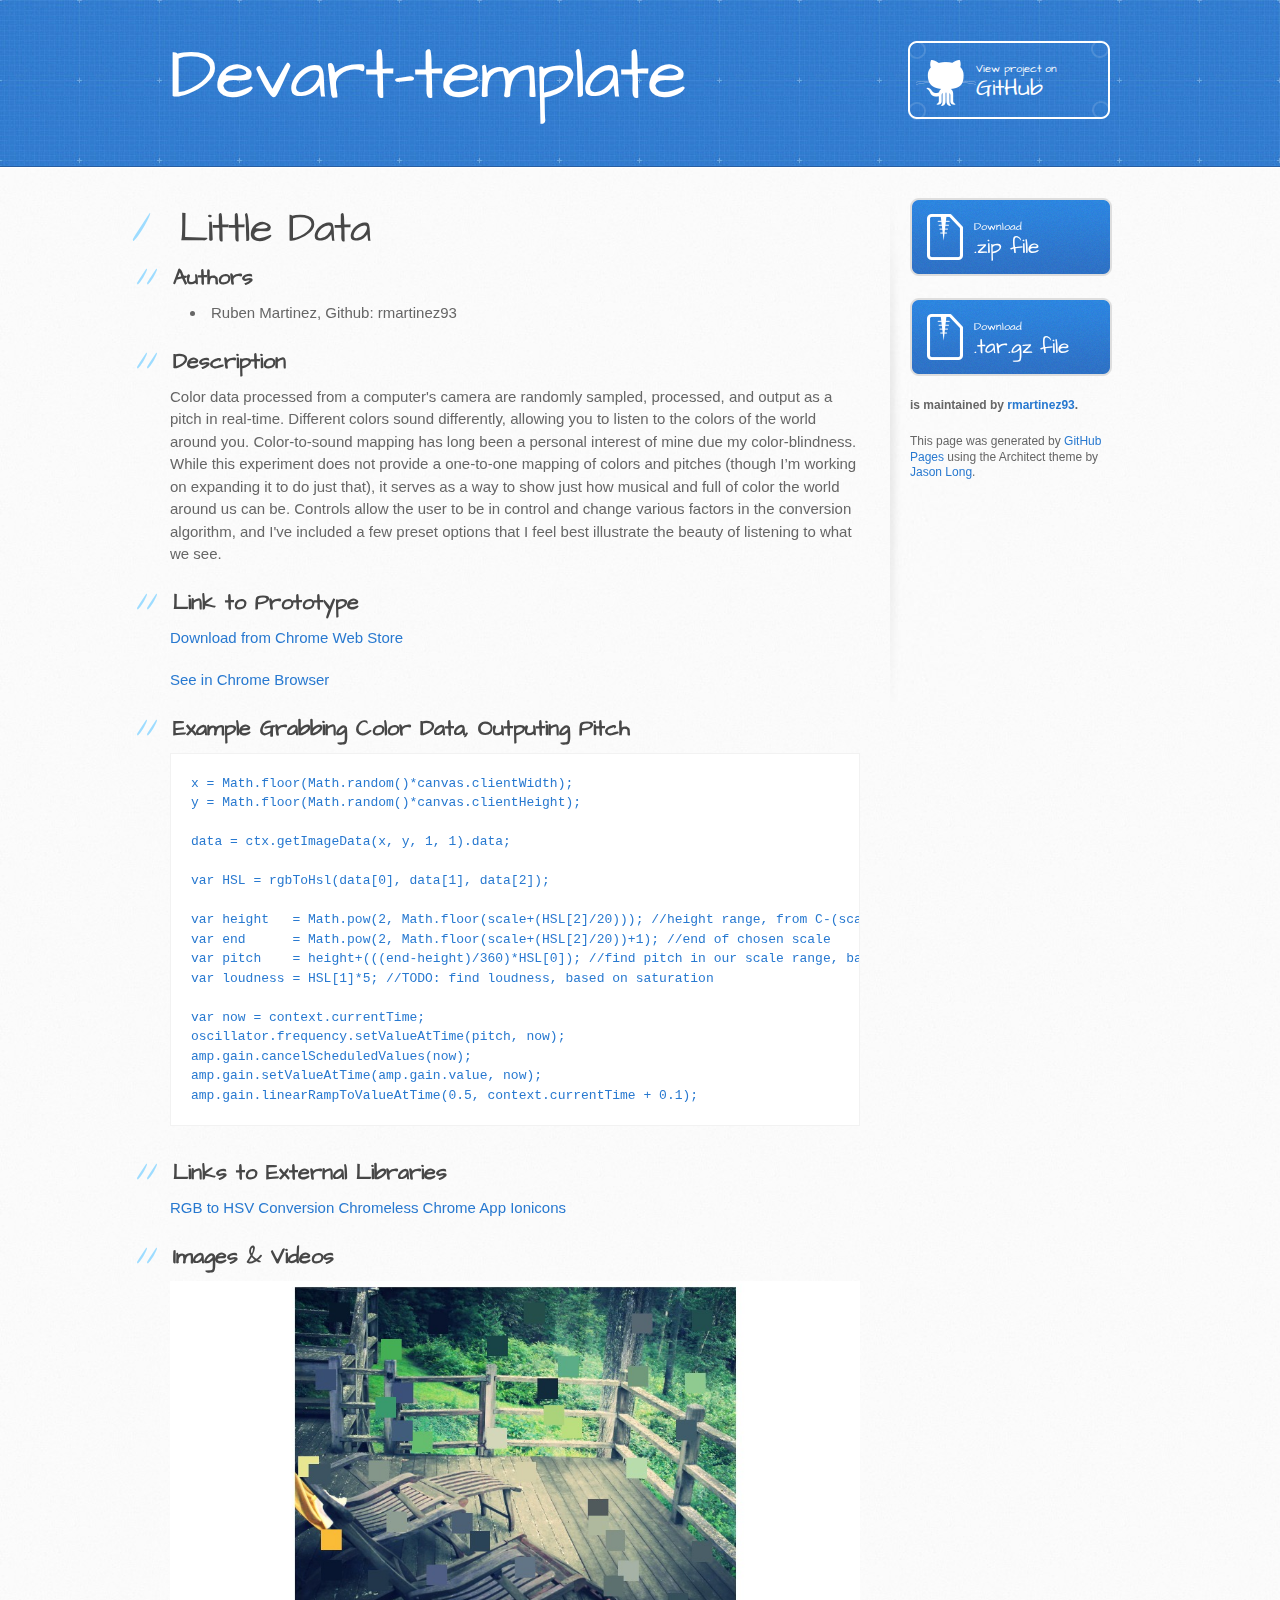
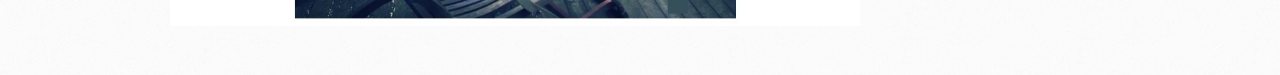
==== index.html @ 6a81eb99 "Create gh-pages branch via GitHub" ====
<!DOCTYPE html>
<html>
  <head>
    <meta charset='utf-8'>
    <meta http-equiv="X-UA-Compatible" content="chrome=1">
    <meta name="viewport" content="width=device-width, initial-scale=1, maximum-scale=1">
    <link href='https://fonts.googleapis.com/css?family=Architects+Daughter' rel='stylesheet' type='text/css'>
    <link rel="stylesheet" type="text/css" href="stylesheets/stylesheet.css" media="screen">
    <link rel="stylesheet" type="text/css" href="stylesheets/pygment_trac.css" media="screen">
    <link rel="stylesheet" type="text/css" href="stylesheets/print.css" media="print">

    <!--[if lt IE 9]>
    <script src="//html5shiv.googlecode.com/svn/trunk/html5.js"></script>
    <![endif]-->

    <title>Devart-template by rmartinez93</title>
  </head>

  <body>
    <header>
      <div class="inner">
        <h1>Devart-template</h1>
        <h2></h2>
        <a href="https://github.com/rmartinez93/devart-template" class="button"><small>View project on</small>GitHub</a>
      </div>
    </header>

    <div id="content-wrapper">
      <div class="inner clearfix">
        <section id="main-content">
          <h1>
<a name="little-data" class="anchor" href="#little-data"><span class="octicon octicon-link"></span></a>Little Data</h1>

<h2>
<a name="authors" class="anchor" href="#authors"><span class="octicon octicon-link"></span></a>Authors</h2>

<ul>
<li>Ruben Martinez, Github: rmartinez93</li>
</ul><h2>
<a name="description" class="anchor" href="#description"><span class="octicon octicon-link"></span></a>Description</h2>

<p>Color data processed from a computer's camera are randomly sampled, processed, and output as a pitch in real-time. Different colors sound differently, allowing you to listen to the colors of the world around you. Color-to-sound mapping has long been a personal interest of mine due my color-blindness. While this experiment does not provide a one-to-one mapping of colors and pitches (though I’m working on expanding it to do just that), it serves as a way to show just how musical and full of color the world around us can be. Controls allow the user to be in control and change various factors in the conversion algorithm, and I've included a few preset options that I feel best illustrate the beauty of listening to what we see.</p>

<h2>
<a name="link-to-prototype" class="anchor" href="#link-to-prototype"><span class="octicon octicon-link"></span></a>Link to Prototype</h2>

<p><a href="https://chrome.google.com/webstore/detail/little-data-a-web-art-exp/clgkogdimfofiapppjnpbkpkanghiabh" title="Download from Chrome Web Store">Download from Chrome Web Store</a></p>

<p><a href="http://rmartinez.co/DATA" title="See in Chrome Browser">See in Chrome Browser</a></p>

<h2>
<a name="example-grabbing-color-data-outputing-pitch" class="anchor" href="#example-grabbing-color-data-outputing-pitch"><span class="octicon octicon-link"></span></a>Example Grabbing Color Data, Outputing Pitch</h2>

<pre><code>x = Math.floor(Math.random()*canvas.clientWidth);
y = Math.floor(Math.random()*canvas.clientHeight);

data = ctx.getImageData(x, y, 1, 1).data;

var HSL = rgbToHsl(data[0], data[1], data[2]);

var height   = Math.pow(2, Math.floor(scale+(HSL[2]/20))); //height range, from C-(scale) to C-(scale+5), based on lightness
var end      = Math.pow(2, Math.floor(scale+(HSL[2]/20))+1); //end of chosen scale
var pitch    = height+(((end-height)/360)*HSL[0]); //find pitch in our scale range, based on hue
var loudness = HSL[1]*5; //TODO: find loudness, based on saturation

var now = context.currentTime;
oscillator.frequency.setValueAtTime(pitch, now);
amp.gain.cancelScheduledValues(now);
amp.gain.setValueAtTime(amp.gain.value, now);
amp.gain.linearRampToValueAtTime(0.5, context.currentTime + 0.1);
</code></pre>

<h2>
<a name="links-to-external-libraries" class="anchor" href="#links-to-external-libraries"><span class="octicon octicon-link"></span></a>Links to External Libraries</h2>

<p><a href="https://gist.github.com/mjijackson/5311256" title="RGB to HSV Conversion">RGB to HSV Conversion</a>
<a href="http://sondreb.com/blog/post/chromeless-chrome-app.aspx" title="Chromeless Chrome App">Chromeless Chrome App</a>
<a href="https://github.com/driftyco/ionicons" title="Ionicons Framework">Ionicons</a></p>

<h2>
<a name="images--videos" class="anchor" href="#images--videos"><span class="octicon octicon-link"></span></a>Images &amp; Videos</h2>

<p><img src="project_images/cover.jpg" alt="Example Image" title="Example Image"></p>
        </section>

        <aside id="sidebar">
          <a href="https://github.com/rmartinez93/devart-template/zipball/master" class="button">
            <small>Download</small>
            .zip file
          </a>
          <a href="https://github.com/rmartinez93/devart-template/tarball/master" class="button">
            <small>Download</small>
            .tar.gz file
          </a>

          <p class="repo-owner"><a href="https://github.com/rmartinez93/devart-template"></a> is maintained by <a href="https://github.com/rmartinez93">rmartinez93</a>.</p>

          <p>This page was generated by <a href="https://pages.github.com">GitHub Pages</a> using the Architect theme by <a href="https://twitter.com/jasonlong">Jason Long</a>.</p>
        </aside>
      </div>
    </div>

  
  </body>
</html>
---- stylesheets/stylesheet.css ----
/* http://meyerweb.com/eric/tools/css/reset/ 
   v2.0 | 20110126
   License: none (public domain)
*/
html, body, div, span, applet, object, iframe,
h1, h2, h3, h4, h5, h6, p, blockquote, pre,
a, abbr, acronym, address, big, cite, code,
del, dfn, em, img, ins, kbd, q, s, samp,
small, strike, strong, sub, sup, tt, var,
b, u, i, center,
dl, dt, dd, ol, ul, li,
fieldset, form, label, legend,
table, caption, tbody, tfoot, thead, tr, th, td,
article, aside, canvas, details, embed, 
figure, figcaption, footer, header, hgroup, 
menu, nav, output, ruby, section, summary,
time, mark, audio, video {
	margin: 0;
	padding: 0;
	border: 0;
	font-size: 100%;
	font: inherit;
	vertical-align: baseline;
}
/* HTML5 display-role reset for older browsers */
article, aside, details, figcaption, figure, 
footer, header, hgroup, menu, nav, section {
	display: block;
}
body {
	line-height: 1;
}
ol, ul {
	list-style: none;
}
blockquote, q {
	quotes: none;
}
blockquote:before, blockquote:after,
q:before, q:after {
	content: '';
	content: none;
}
table {
	border-collapse: collapse;
	border-spacing: 0;
}

/* LAYOUT STYLES */
body {
  font-size: 15px;
  line-height: 1.5; 
  background: #fafafa url(../images/body-bg.jpg) 0 0 repeat;
  font-family: 'Helvetica Neue', Helvetica, Arial, serif;
  font-weight: 400;
  color: #666;
}

a {
  color: #2879d0;
}
a:hover {
  color: #2268b2;
}

header {
  padding-top: 40px;
  padding-bottom: 40px;
  font-family: 'Architects Daughter', 'Helvetica Neue', Helvetica, Arial, serif; 
  background: #2e7bcf url(../images/header-bg.jpg) 0 0 repeat-x;
  border-bottom: solid 1px #275da1;
}

header h1 {
  letter-spacing: -1px;
  font-size: 72px;
  color: #fff;
  line-height: 1;
  margin-bottom: 0.2em;
  width: 540px;
}

header h2 {
  font-size: 26px;
  color: #9ddcff;
  font-weight: normal;
  line-height: 1.3;
  width: 540px;
  letter-spacing: 0;
}

.inner {
  position: relative;
  width: 940px;
  margin: 0 auto;
}

#content-wrapper {
  border-top: solid 1px #fff;
  padding-top: 30px;
}

#main-content {
  width: 690px;
  float: left;
}

#main-content img {
  max-width: 100%;
}

aside#sidebar {
  width: 200px;
  padding-left: 20px;
  min-height: 504px;
  float: right;
  background: transparent url(../images/sidebar-bg.jpg) 0 0 no-repeat;
  font-size: 12px;
  line-height: 1.3;
}

aside#sidebar p.repo-owner,
aside#sidebar p.repo-owner a {
  font-weight: bold;
}

#downloads {
  margin-bottom: 40px;
}

a.button {
  width: 134px;
  height: 58px;
  line-height: 1.2;
  font-size: 23px;
  color: #fff;
  padding-left: 68px;
  padding-top: 22px;
  font-family: 'Architects Daughter', 'Helvetica Neue', Helvetica, Arial, serif; 
}
a.button small {
  display: block;
  font-size: 11px;
}
header a.button {
  position: absolute;
  right: 0;
  top: 0;
  background: transparent url(../images/github-button.png) 0 0 no-repeat;
}
aside a.button {
  width: 138px;
  padding-left: 64px;
  display: block;
  background: transparent url(../images/download-button.png) 0 0 no-repeat;
  margin-bottom: 20px;
  font-size: 21px;
}

code, pre {
  font-family: Monaco, "Bitstream Vera Sans Mono", "Lucida Console", Terminal, monospace;
  color: #222;
  margin-bottom: 30px;
  font-size: 13px;
}

code {
  background-color: #f2f8fc;
  border: solid 1px #dbe7f3;
  padding: 0 3px;
}

pre {
  padding: 20px;
  background: #fff;
  text-shadow: none;
  overflow: auto;
  border: solid 1px #f2f2f2;
}
pre code {
  color: #2879d0;
  background-color: #fff;
  border: none;
  padding: 0;
}

ul, ol, dl {
  margin-bottom: 20px;
}


/* COMMON STYLES */

hr {
  height: 1px;
  line-height: 1px;
  margin-top: 1em;
  padding-bottom: 1em;
  border: none;
  background: transparent url('../images/hr.png') 0 0 no-repeat;
}

table {
  width: 100%;
  border: 1px solid #ebebeb;
}

th {
  font-weight: 500;
}

td {
  border: 1px solid #ebebeb;
  text-align: center; 
  font-weight: 300;
}

form {
  background: #f2f2f2;
  padding: 20px;
  
}


/* GENERAL ELEMENT TYPE STYLES */

#main-content h1 {
  font-family: 'Architects Daughter', 'Helvetica Neue', Helvetica, Arial, serif; 
  font-size: 2.8em;
  letter-spacing: -1px;
  color: #474747;
} 

#main-content h1:before {
  content: "/";
  color: #9ddcff;
  padding-right: 0.3em;
  margin-left: -0.9em;
}

#main-content h2 {
  font-family: 'Architects Daughter', 'Helvetica Neue', Helvetica, Arial, serif; 
  font-size: 22px;
  font-weight: bold;
  margin-bottom: 8px;
  color: #474747;
} 
#main-content h2:before {
  content: "//";
  color: #9ddcff;
  padding-right: 0.3em;
  margin-left: -1.5em;
}

#main-content h3 {
  font-family: 'Architects Daughter', 'Helvetica Neue', Helvetica, Arial, serif; 
  font-size: 18px;
  font-weight: bold;
  margin-top: 24px;
  margin-bottom: 8px;
  color: #474747;
} 
 
#main-content h3:before {
  content: "///";
  color: #9ddcff;
  padding-right: 0.3em;
  margin-left: -2em;
}

#main-content h4 {
  font-family: 'Architects Daughter', 'Helvetica Neue', Helvetica, Arial, serif; 
  font-size: 15px;
  font-weight: bold;
  color: #474747;
} 

h4:before {
  content: "////";
  color: #9ddcff;
  padding-right: 0.3em;
  margin-left: -2.8em;
}

#main-content h5 {
  font-family: 'Architects Daughter', 'Helvetica Neue', Helvetica, Arial, serif; 
  font-size: 14px;
  color: #474747;
} 
h5:before {
  content: "/////";
  color: #9ddcff;
  padding-right: 0.3em;
  margin-left: -3.2em;
}

#main-content h6 {
  font-family: 'Architects Daughter', 'Helvetica Neue', Helvetica, Arial, serif; 
  font-size: .8em;
  color: #474747;
} 
h6:before {
  content: "//////";
  color: #9ddcff;
  padding-right: 0.3em;
  margin-left: -3.7em;
}

p {
  margin-bottom: 20px;
}
 
a {
  text-decoration: none;
}

p a {
  font-weight: 400;
}

blockquote {
  font-size: 1.6em;
  border-left: 10px solid #e9e9e9;
  margin-bottom: 20px;
  padding: 0 0 0 30px;
}

ul {
  list-style: disc inside;
  padding-left: 20px;
}

ol {
  list-style: decimal inside;
  padding-left: 3px;
}

dl dd {
  font-style: italic;
  font-weight: 100;
}

footer {
  background: transparent url('../images/hr.png') 0 0 no-repeat;
  margin-top: 40px;
  padding-top: 20px;
  padding-bottom: 30px;
  font-size: 13px;
  color: #aaa;
}

footer a {
  color: #666;
}
footer a:hover {
  color: #444;
}

/* MISC */
.clearfix:after {
  clear: both;
  content: '.';
  display: block;
  visibility: hidden;
  height: 0;
}

.clearfix {display: inline-block;}
* html .clearfix {height: 1%;}
.clearfix {display: block;}

/* #Media Queries
================================================== */

/* Smaller than standard 960 (devices and browsers) */
@media only screen and (max-width: 959px) {}

/* Tablet Portrait size to standard 960 (devices and browsers) */
@media only screen and (min-width: 768px) and (max-width: 959px) {
  .inner {
    width: 740px;
  }
  header h1, header h2 {
    width: 340px;
  }
  header h1 {
    font-size: 60px;
  }
  header h2 {
    font-size: 30px;
  }
  #main-content {
    width: 490px;
  }
  #main-content h1:before,
  #main-content h2:before,
  #main-content h3:before,
  #main-content h4:before,
  #main-content h5:before,
  #main-content h6:before {
    content: none;
    padding-right: 0;
    margin-left: 0;
  }
}

/* All Mobile Sizes (devices and browser) */
@media only screen and (max-width: 767px) {
  .inner {
    width: 93%;
  }
  header {
    padding: 20px 0;
  }
  header .inner {
    position: relative;
  }
  header h1, header h2 {
    width: 100%;
  }
  header h1 {
    font-size: 48px;
  }
  header h2 {
    font-size: 24px;
  }
  header a.button {
    background-image: none;
    width: auto;
    height: auto;
    display: inline-block;
    margin-top: 15px;
    padding: 5px 10px;
    position: relative;
    text-align: center;
    font-size: 13px;
    line-height: 1;
    background-color: #9ddcff;
    color: #2879d0;
    -moz-border-radius: 5px;
    -webkit-border-radius: 5px;                     
    border-radius: 5px;    
  }
  header a.button small {
    font-size: 13px;
    display: inline;
  }
  #main-content,
  aside#sidebar {
    float: none;
    width: 100% ! important;
  }
  aside#sidebar {
    background-image: none;
    margin-top: 20px;
    border-top: solid 1px #ddd;
    padding: 20px 0;
    min-height: 0;
  }
  aside#sidebar a.button {
    display: none;
  }
  #main-content h1:before,
  #main-content h2:before,
  #main-content h3:before,
  #main-content h4:before,
  #main-content h5:before,
  #main-content h6:before {
    content: none;
    padding-right: 0;
    margin-left: 0;
  }
}

/* Mobile Landscape Size to Tablet Portrait (devices and browsers) */
@media only screen and (min-width: 480px) and (max-width: 767px) {}

/* Mobile Portrait Size to Mobile Landscape Size (devices and browsers) */
@media only screen and (max-width: 479px) {}
---- stylesheets/pygment_trac.css ----
.highlight  { background: #ffffff; }
.highlight .c { color: #999988; font-style: italic } /* Comment */
.highlight .err { color: #a61717; background-color: #e3d2d2 } /* Error */
.highlight .k { font-weight: bold } /* Keyword */
.highlight .o { font-weight: bold } /* Operator */
.highlight .cm { color: #999988; font-style: italic } /* Comment.Multiline */
.highlight .cp { color: #999999; font-weight: bold } /* Comment.Preproc */
.highlight .c1 { color: #999988; font-style: italic } /* Comment.Single */
.highlight .cs { color: #999999; font-weight: bold; font-style: italic } /* Comment.Special */
.highlight .gd { color: #000000; background-color: #ffdddd } /* Generic.Deleted */
.highlight .gd .x { color: #000000; background-color: #ffaaaa } /* Generic.Deleted.Specific */
.highlight .ge { font-style: italic } /* Generic.Emph */
.highlight .gr { color: #aa0000 } /* Generic.Error */
.highlight .gh { color: #999999 } /* Generic.Heading */
.highlight .gi { color: #000000; background-color: #ddffdd } /* Generic.Inserted */
.highlight .gi .x { color: #000000; background-color: #aaffaa } /* Generic.Inserted.Specific */
.highlight .go { color: #888888 } /* Generic.Output */
.highlight .gp { color: #555555 } /* Generic.Prompt */
.highlight .gs { font-weight: bold } /* Generic.Strong */
.highlight .gu { color: #800080; font-weight: bold; } /* Generic.Subheading */
.highlight .gt { color: #aa0000 } /* Generic.Traceback */
.highlight .kc { font-weight: bold } /* Keyword.Constant */
.highlight .kd { font-weight: bold } /* Keyword.Declaration */
.highlight .kn { font-weight: bold } /* Keyword.Namespace */
.highlight .kp { font-weight: bold } /* Keyword.Pseudo */
.highlight .kr { font-weight: bold } /* Keyword.Reserved */
.highlight .kt { color: #445588; font-weight: bold } /* Keyword.Type */
.highlight .m { color: #009999 } /* Literal.Number */
.highlight .s { color: #d14 } /* Literal.String */
.highlight .na { color: #008080 } /* Name.Attribute */
.highlight .nb { color: #0086B3 } /* Name.Builtin */
.highlight .nc { color: #445588; font-weight: bold } /* Name.Class */
.highlight .no { color: #008080 } /* Name.Constant */
.highlight .ni { color: #800080 } /* Name.Entity */
.highlight .ne { color: #990000; font-weight: bold } /* Name.Exception */
.highlight .nf { color: #990000; font-weight: bold } /* Name.Function */
.highlight .nn { color: #555555 } /* Name.Namespace */
.highlight .nt { color: #000080 } /* Name.Tag */
.highlight .nv { color: #008080 } /* Name.Variable */
.highlight .ow { font-weight: bold } /* Operator.Word */
.highlight .w { color: #bbbbbb } /* Text.Whitespace */
.highlight .mf { color: #009999 } /* Literal.Number.Float */
.highlight .mh { color: #009999 } /* Literal.Number.Hex */
.highlight .mi { color: #009999 } /* Literal.Number.Integer */
.highlight .mo { color: #009999 } /* Literal.Number.Oct */
.highlight .sb { color: #d14 } /* Literal.String.Backtick */
.highlight .sc { color: #d14 } /* Literal.String.Char */
.highlight .sd { color: #d14 } /* Literal.String.Doc */
.highlight .s2 { color: #d14 } /* Literal.String.Double */
.highlight .se { color: #d14 } /* Literal.String.Escape */
.highlight .sh { color: #d14 } /* Literal.String.Heredoc */
.highlight .si { color: #d14 } /* Literal.String.Interpol */
.highlight .sx { color: #d14 } /* Literal.String.Other */
.highlight .sr { color: #009926 } /* Literal.String.Regex */
.highlight .s1 { color: #d14 } /* Literal.String.Single */
.highlight .ss { color: #990073 } /* Literal.String.Symbol */
.highlight .bp { color: #999999 } /* Name.Builtin.Pseudo */
.highlight .vc { color: #008080 } /* Name.Variable.Class */
.highlight .vg { color: #008080 } /* Name.Variable.Global */
.highlight .vi { color: #008080 } /* Name.Variable.Instance */
.highlight .il { color: #009999 } /* Literal.Number.Integer.Long */

.type-csharp .highlight .k { color: #0000FF }
.type-csharp .highlight .kt { color: #0000FF }
.type-csharp .highlight .nf { color: #000000; font-weight: normal }
.type-csharp .highlight .nc { color: #2B91AF }
.type-csharp .highlight .nn { color: #000000 }
.type-csharp .highlight .s { color: #A31515 }
.type-csharp .highlight .sc { color: #A31515 }
---- stylesheets/print.css ----
html, body, div, span, applet, object, iframe,
h1, h2, h3, h4, h5, h6, p, blockquote, pre,
a, abbr, acronym, address, big, cite, code,
del, dfn, em, img, ins, kbd, q, s, samp,
small, strike, strong, sub, sup, tt, var,
b, u, i, center,
dl, dt, dd, ol, ul, li,
fieldset, form, label, legend,
table, caption, tbody, tfoot, thead, tr, th, td,
article, aside, canvas, details, embed, 
figure, figcaption, footer, header, hgroup, 
menu, nav, output, ruby, section, summary,
time, mark, audio, video {
  margin: 0;
  padding: 0;
  border: 0;
  font-size: 100%;
  font: inherit;
  vertical-align: baseline;
}
/* HTML5 display-role reset for older browsers */
article, aside, details, figcaption, figure, 
footer, header, hgroup, menu, nav, section {
  display: block;
}
body {
  line-height: 1;
}
ol, ul {
  list-style: none;
}
blockquote, q {
  quotes: none;
}
blockquote:before, blockquote:after,
q:before, q:after {
  content: '';
  content: none;
}
table {
  border-collapse: collapse;
  border-spacing: 0;
}
body {
  font-size: 13px;
  line-height: 1.5; 
  font-family: 'Helvetica Neue', Helvetica, Arial, serif;
  color: #000;
}

a {
  color: #d5000d;
  font-weight: bold;
}

header {
  padding-top: 35px;
  padding-bottom: 10px;
}

header h1 {
  font-weight: bold;
  letter-spacing: -1px;
  font-size: 48px;
  color: #303030;
  line-height: 1.2;
}

header h2 {
  letter-spacing: -1px;
  font-size: 24px;
  color: #aaa;
  font-weight: normal;
  line-height: 1.3;
}
#downloads {
  display: none;
}
#main_content {
  padding-top: 20px;
}

code, pre {
  font-family: Monaco, "Bitstream Vera Sans Mono", "Lucida Console", Terminal;
  color: #222;
  margin-bottom: 30px;
  font-size: 12px;
}

code {
  padding: 0 3px;
}

pre {
  border: solid 1px #ddd;
  padding: 20px;
  overflow: auto;
}
pre code {
  padding: 0;
}

ul, ol, dl {
  margin-bottom: 20px;
}


/* COMMON STYLES */

table {
  width: 100%;
  border: 1px solid #ebebeb;
}

th {
  font-weight: 500;
}

td {
  border: 1px solid #ebebeb;
  text-align: center; 
  font-weight: 300;
}

form {
  background: #f2f2f2;
  padding: 20px;
  
}


/* GENERAL ELEMENT TYPE STYLES */

h1 {
  font-size: 2.8em;
} 

h2 {
  font-size: 22px;
  font-weight: bold;
  color: #303030;
  margin-bottom: 8px;
} 

h3 {
  color: #d5000d;
  font-size: 18px;
  font-weight: bold;
  margin-bottom: 8px;
} 
 
h4 {
  font-size: 16px;
  color: #303030;
  font-weight: bold;
} 

h5 {
  font-size: 1em;
  color: #303030;
} 

h6 {
  font-size: .8em;
  color: #303030;
} 

p {
  font-weight: 300;
  margin-bottom: 20px;
}
 
a {
  text-decoration: none;
}

p a {
  font-weight: 400;
}

blockquote {
  font-size: 1.6em;
  border-left: 10px solid #e9e9e9;
  margin-bottom: 20px;
  padding: 0 0 0 30px;
}

ul li {
  list-style: disc inside;
  padding-left: 20px;
}

ol li {
  list-style: decimal inside;
  padding-left: 3px;
}

dl dd {
  font-style: italic;
  font-weight: 100;
}

footer {
  margin-top: 40px;
  padding-top: 20px;
  padding-bottom: 30px;
  font-size: 13px;
  color: #aaa;
}

footer a {
  color: #666;
}

/* MISC */
.clearfix:after {
  clear: both;
  content: '.';
  display: block;
  visibility: hidden;
  height: 0;
}

.clearfix {display: inline-block;}
* html .clearfix {height: 1%;}
.clearfix {display: block;}
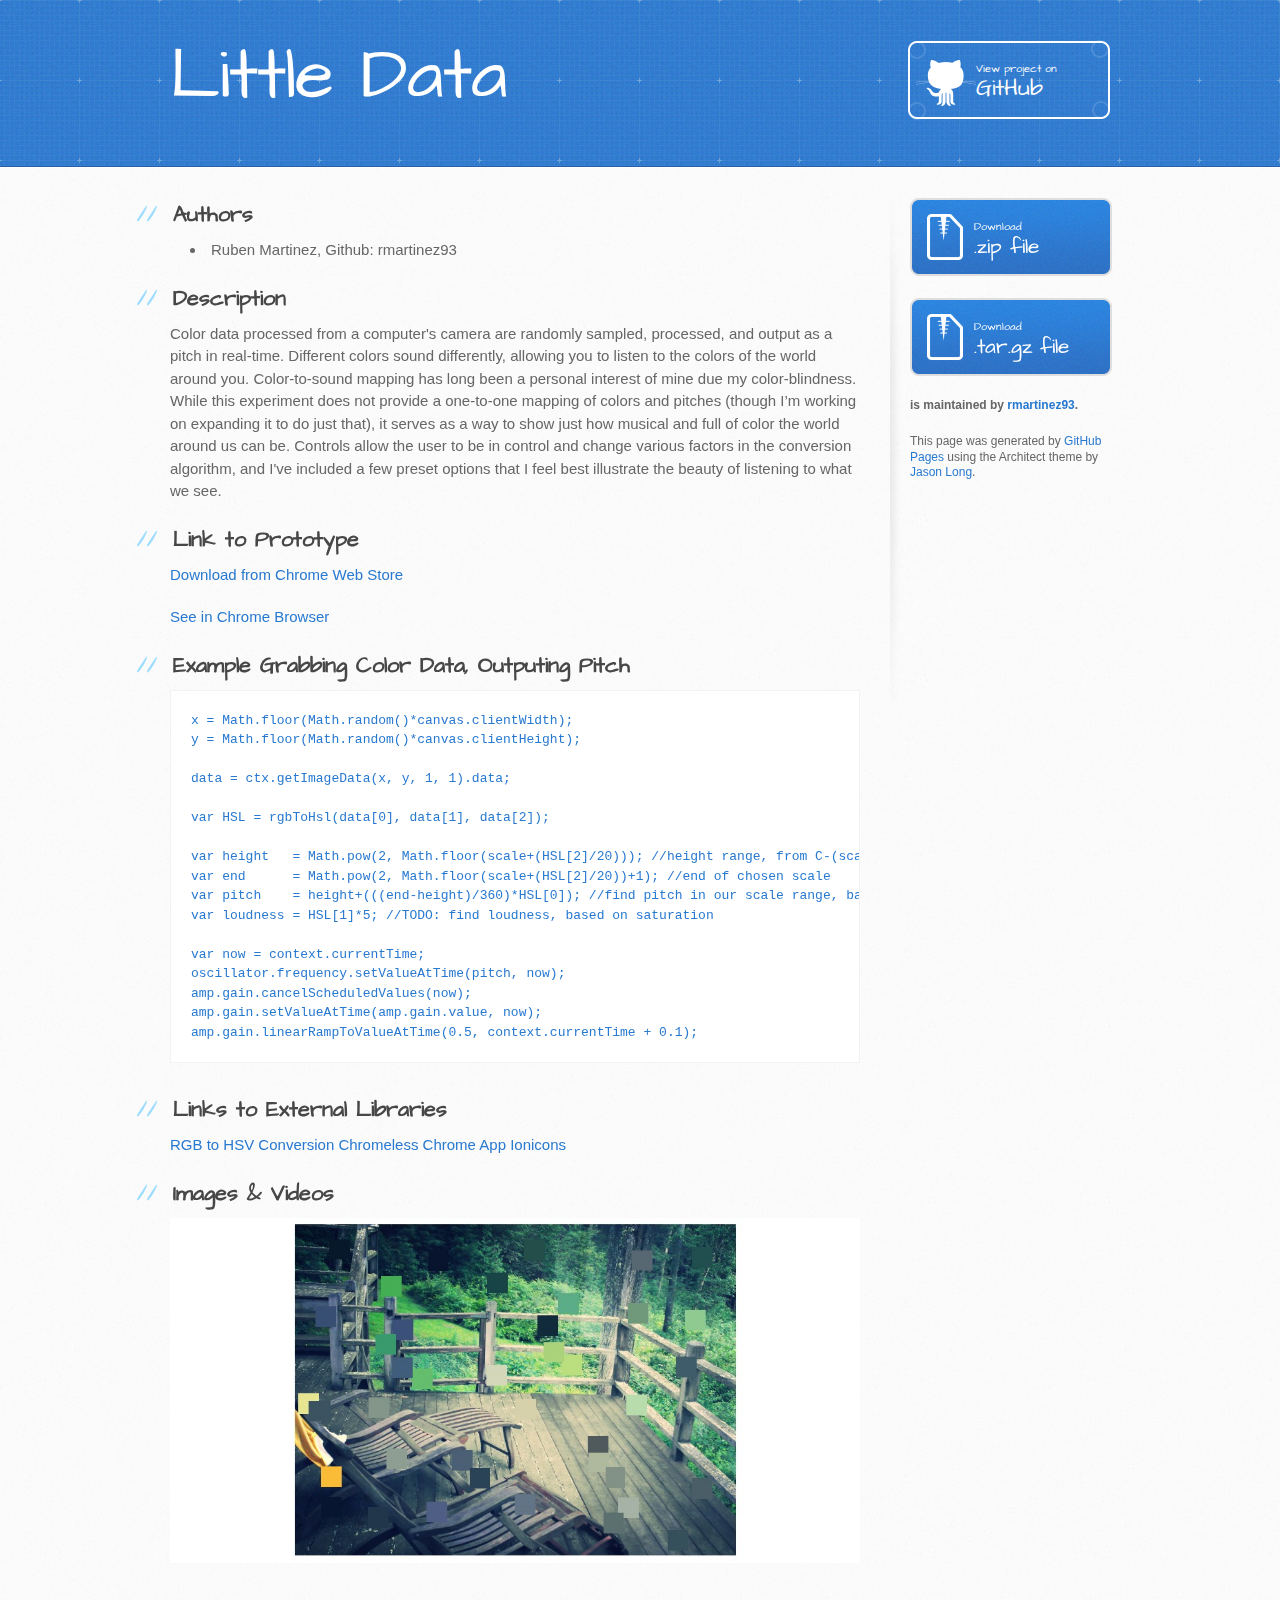
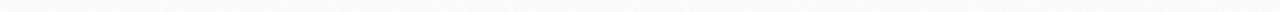
==== commit 1d65e4a1: "Create gh-pages branch via GitHub" ====
--- a/index.html
+++ b/index.html
@@ -13,13 +13,13 @@
     <script src="//html5shiv.googlecode.com/svn/trunk/html5.js"></script>
     <![endif]-->
 
-    <title>Devart-template by rmartinez93</title>
+    <title>Little Data by rmartinez93</title>
   </head>
 
   <body>
     <header>
       <div class="inner">
-        <h1>Devart-template</h1>
+        <h1>Little Data</h1>
         <h2></h2>
         <a href="https://github.com/rmartinez93/devart-template" class="button"><small>View project on</small>GitHub</a>
       </div>
@@ -28,10 +28,7 @@
     <div id="content-wrapper">
       <div class="inner clearfix">
         <section id="main-content">
-          <h1>
-<a name="little-data" class="anchor" href="#little-data"><span class="octicon octicon-link"></span></a>Little Data</h1>
-
-<h2>
+          <h2>
 <a name="authors" class="anchor" href="#authors"><span class="octicon octicon-link"></span></a>Authors</h2>
 
 <ul>
